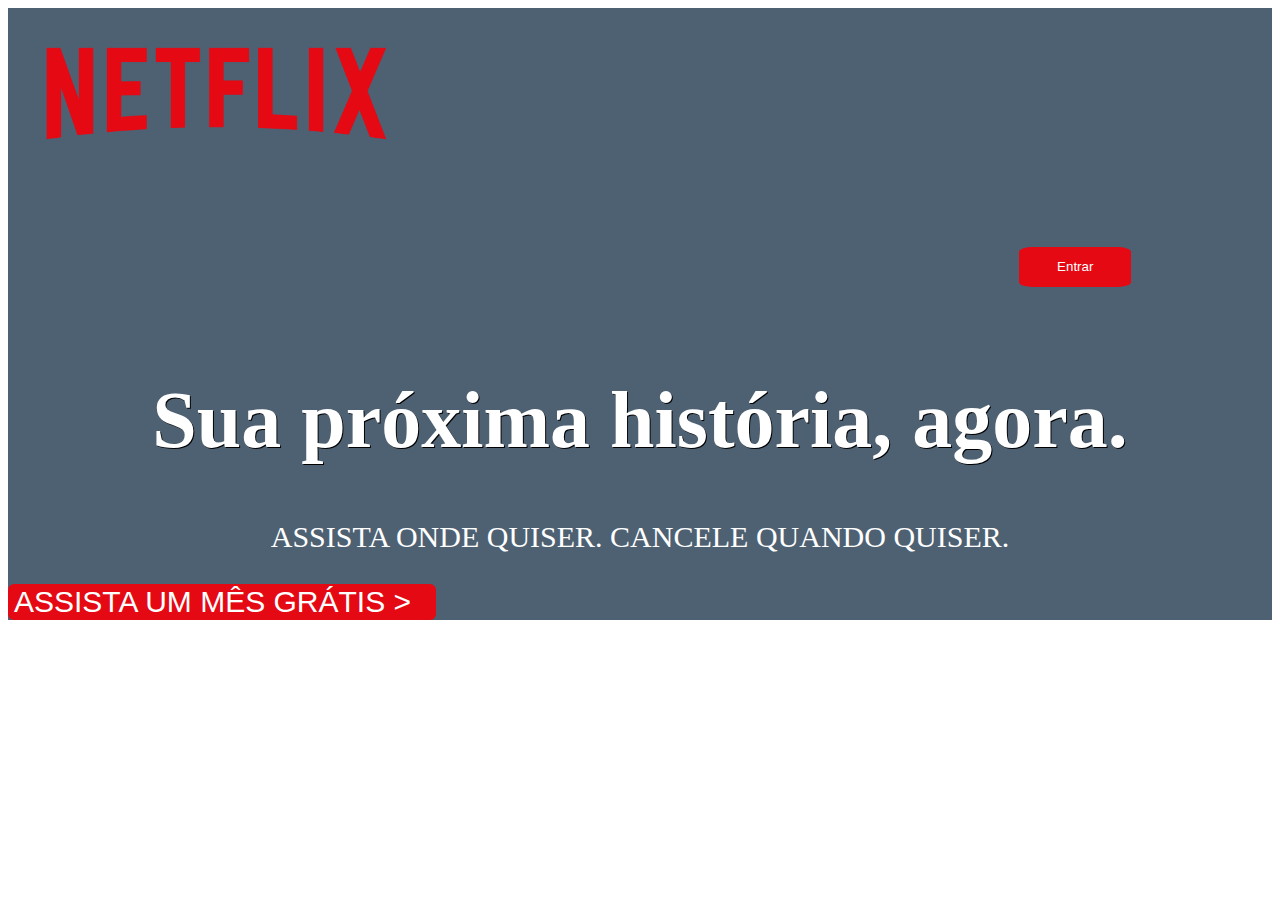
==== html/index.html @ e872615d "vcvc" ====
<!doctype html>
<html lang="en">
  <head>
    <!-- Required meta tags -->
    <meta charset="utf-8">
    <meta name="viewport" content="width=device-width, initial-scale=1, shrink-to-fit=no">

    <!-- Bootstrap CSS -->
    <link rel="stylesheet" href="https://stackpath.bootstrapcdn.com/bootstrap/4.1.3/css/bootstrap.min.css" integrity="sha384-MCw98/SFnGE8fJT3GXwEOngsV7Zt27NXFoaoApmYm81iuXoPkFOJwJ8ERdknLPMO" crossorigin="anonymous">
    <link rel="stylesheet" type="text/css" href="../css/css.css">

    <title> Netflix Brasil - assistir a séries online, assistir a filmes online</title>
    <link rel="icon" 
    type="image/png" 
    href="../img/netflix-logo.png">
  </head>

  <body>

    <div class="container-fluid fundoinicio ajustecor">
      
      <div class="container-fluid">
        <div class="row">
          <div class="col-4"></div>
          <div class="col-4">
            <img src="../img/netflix.png" class="logoinicio mx-auto d-block">
          </div>
          <div class="col-4">
            <button class="botaoentrar">Entrar</button>
          </div>
        </div>
      </div>

      <div class="container-fluid">
        <div class="row">
          <div class="col">
            <h1 class="texto1">Sua próxima história, agora.</h1>
          </div>
        </div>
        <div class="row">
          <div class="col">
            <p class="texto2">ASSISTA ONDE QUISER. CANCELE QUANDO QUISER.</p>
          </div>
        </div>
      </div>

      <div class="container-fluid">
        <div class="row">
          <button class="botaomesgratis">ASSISTA UM MÊS GRÁTIS ></button>
        </div>
      </div>
    </div>

    <!-- Optional JavaScript -->
    <!-- jQuery first, then Popper.js, then Bootstrap JS -->
    <script src="https://code.jquery.com/jquery-3.3.1.slim.min.js" integrity="sha384-q8i/X+965DzO0rT7abK41JStQIAqVgRVzpbzo5smXKp4YfRvH+8abtTE1Pi6jizo" crossorigin="anonymous"></script>
    <script src="https://cdnjs.cloudflare.com/ajax/libs/popper.js/1.14.3/umd/popper.min.js" integrity="sha384-ZMP7rVo3mIykV+2+9J3UJ46jBk0WLaUAdn689aCwoqbBJiSnjAK/l8WvCWPIPm49" crossorigin="anonymous"></script>
    <script src="https://stackpath.bootstrapcdn.com/bootstrap/4.1.3/js/bootstrap.min.js" integrity="sha384-ChfqqxuZUCnJSK3+MXmPNIyE6ZbWh2IMqE241rYiqJxyMiZ6OW/JmZQ5stwEULTy" crossorigin="anonymous"></script>
  </body>
</html>
---- css/css.css ----
.fundoinicio {
	background-image: url(../img/fundonetflix.jpg) 0 0 no-repeat fixed;
    height: 100%;
    overflow: hidden;
    color: #000000
}

.ajustecor{
	background: rgba(39,62,84,0.82);
    overflow: hidden;
    height: 100%;
    z-index: 2;
}

.logoinicio{
	width: 33%;
	margin-top: -3%
}

.botaoentrar{
	border-radius: 12%;
	padding: 1%;
	padding-left: 3%;
	padding-right: 3%;
	background-color: #E50914;
	color: white;
	border:none;
	margin-left: 80%;
	margin-top: 3%;
}

.texto1{
	font-weight: 700;
    font-size: 80px;
    color: white;
    text-shadow: 1px 1px #000000;
    text-align: center;
    margin-top: 7%;
}

.texto2{
	font-weight: 400;
    font-size: 30px;
    color: white;
    text-align: center;	
    margin-top: 1%
}

.botaomesgratis{
	border-radius: 6px;	
	background-color: #E50914;
	color: white;
	border:none;
	font-size: 30px;
	padding-right: 2%;
}
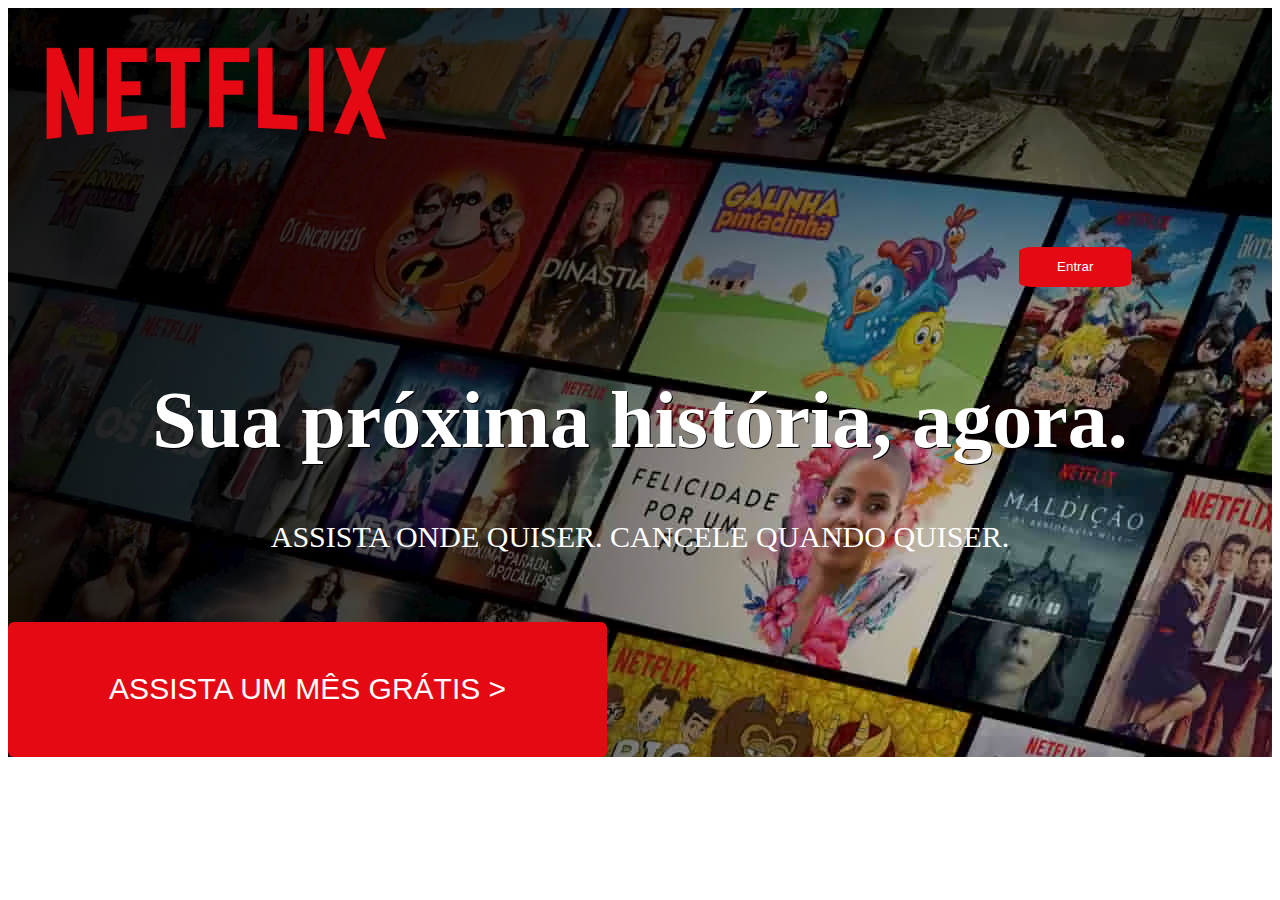
==== commit 933dd957: "cas" ====
--- a/html/index.html
+++ b/html/index.html
@@ -17,7 +17,7 @@
 
   <body>
 
-    <div class="container-fluid fundoinicio ajustecor">
+    <div class="container-fluid fundoinicio">
       
       <div class="container-fluid">
         <div class="row">
@@ -46,7 +46,12 @@
 
       <div class="container-fluid">
         <div class="row">
-          <button class="botaomesgratis">ASSISTA UM MÊS GRÁTIS ></button>
+          <div class="col-4"></div>
+          <div class="col-5">
+            <button class="botaomesgratis">ASSISTA UM MÊS GRÁTIS ></button>
+          </div>
+          <div class="col-3"></div>
+          
         </div>
       </div>
     </div>
--- a/css/css.css
+++ b/css/css.css
@@ -1,16 +1,10 @@
 .fundoinicio {
-	background-image: url(../img/fundonetflix.jpg) 0 0 no-repeat fixed;
-    height: 100%;
-    overflow: hidden;
-    color: #000000
+	background: rgba(0,0,0,0.8);
+	background-image: url(../img/fundonetflix.jpg);
+	width: 100%;
+
 }
 
-.ajustecor{
-	background: rgba(39,62,84,0.82);
-    overflow: hidden;
-    height: 100%;
-    z-index: 2;
-}
 
 .logoinicio{
 	width: 33%;
@@ -52,5 +46,8 @@
 	color: white;
 	border:none;
 	font-size: 30px;
-	padding-right: 2%;
+	padding: 4%;
+	padding-left: 8%;
+	padding-right: 8%;
+	margin-top: 3%;
 }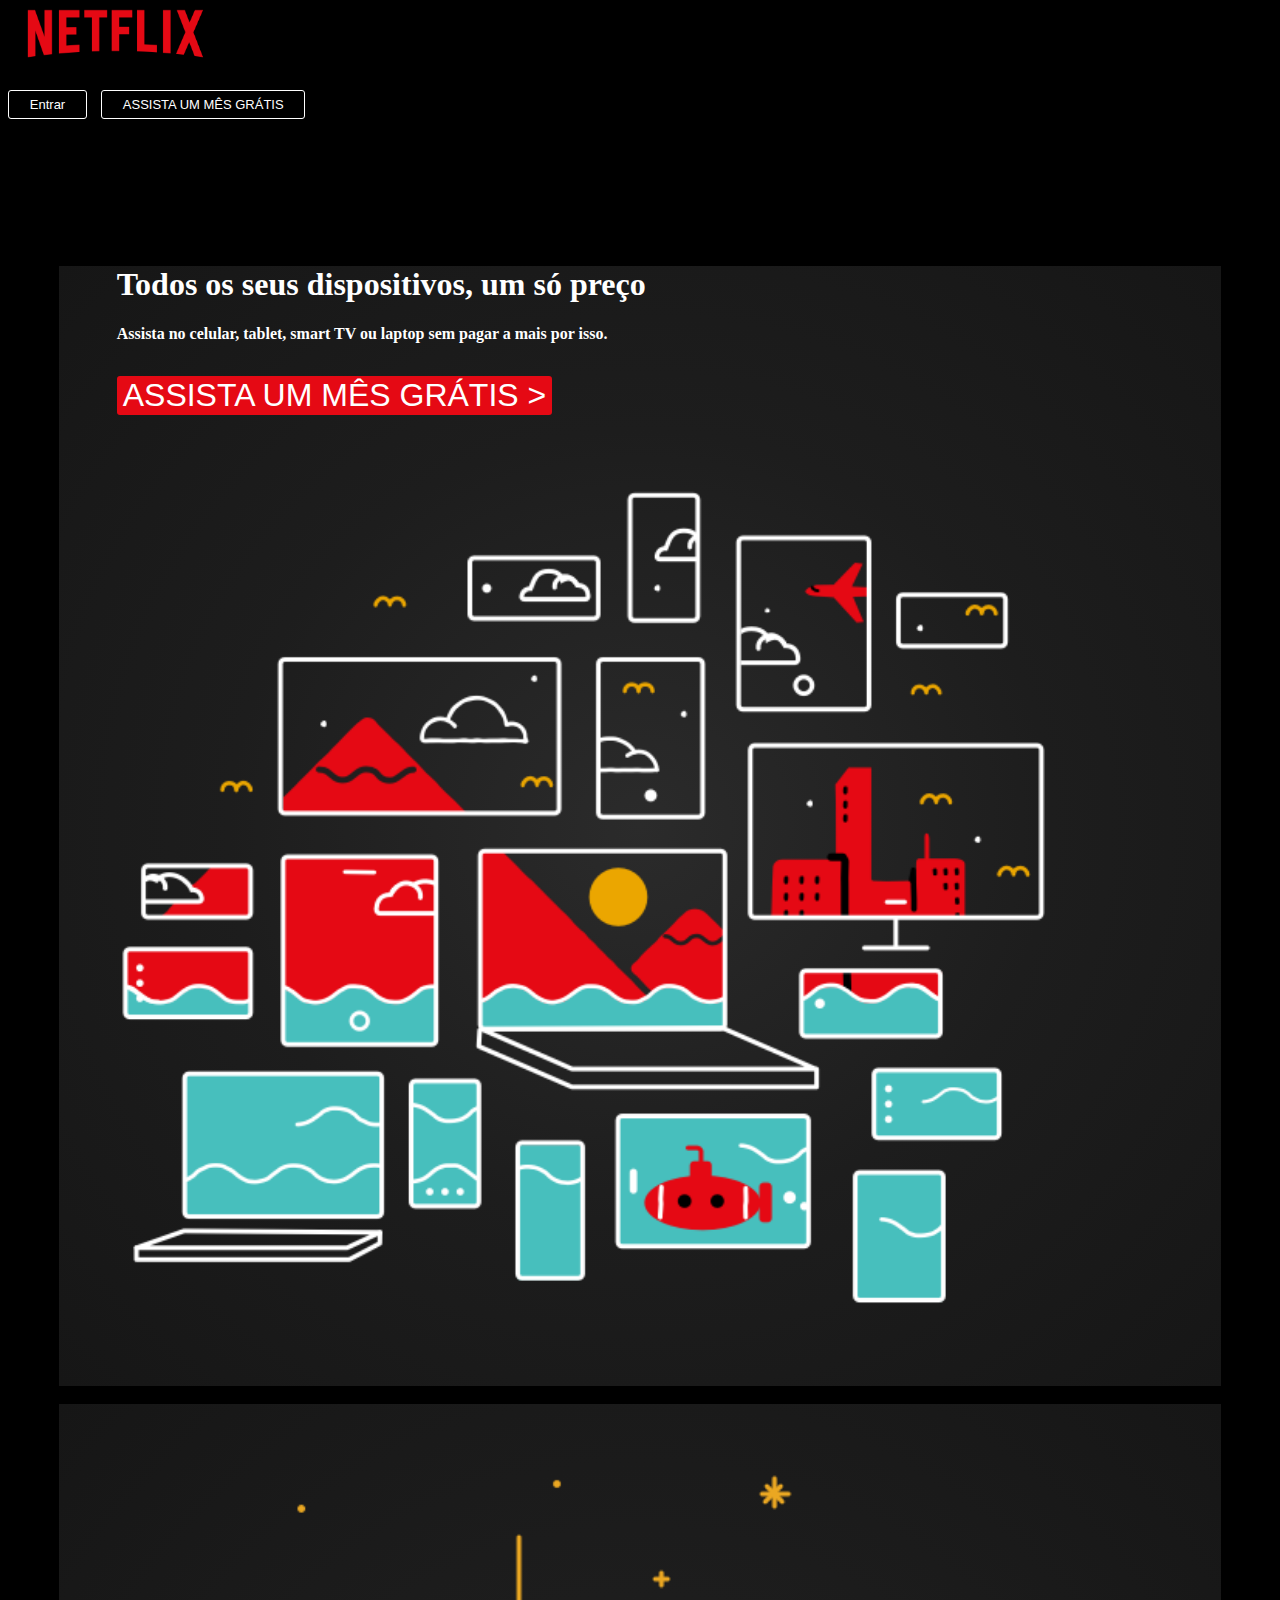
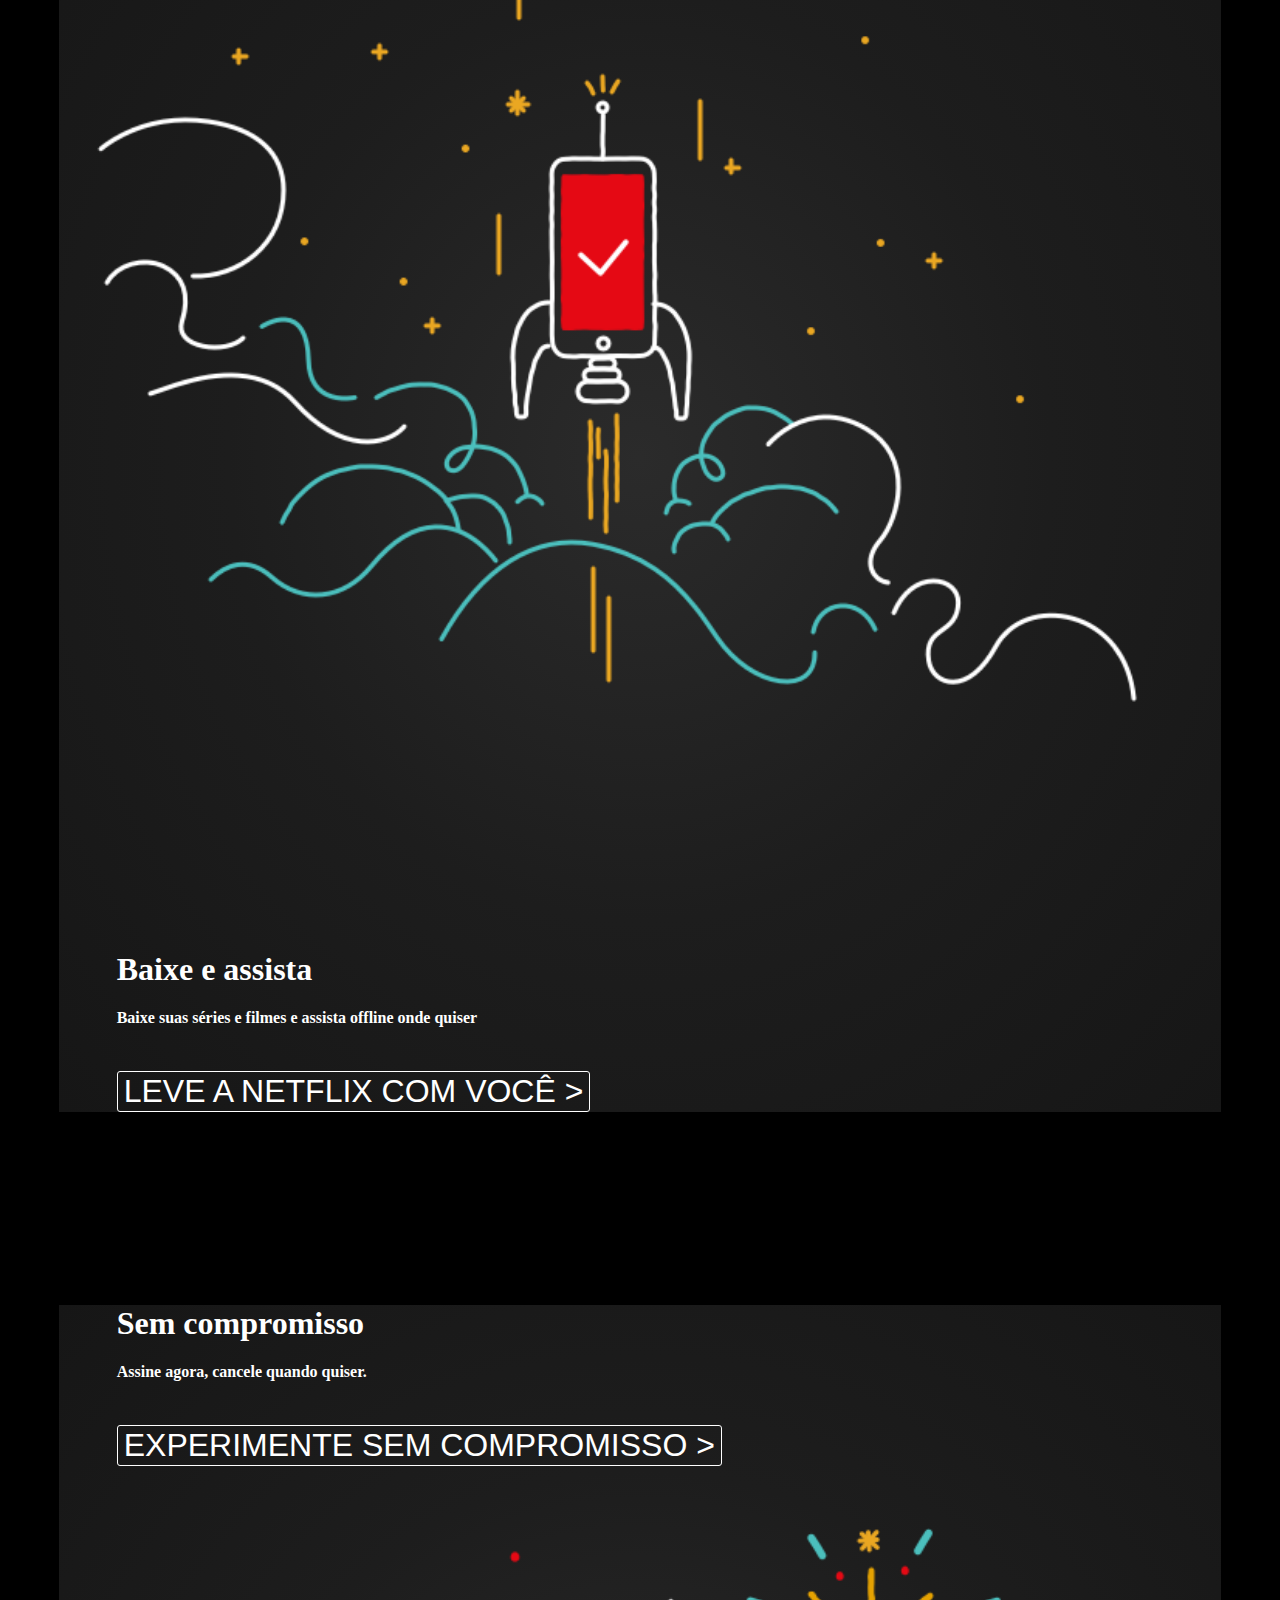
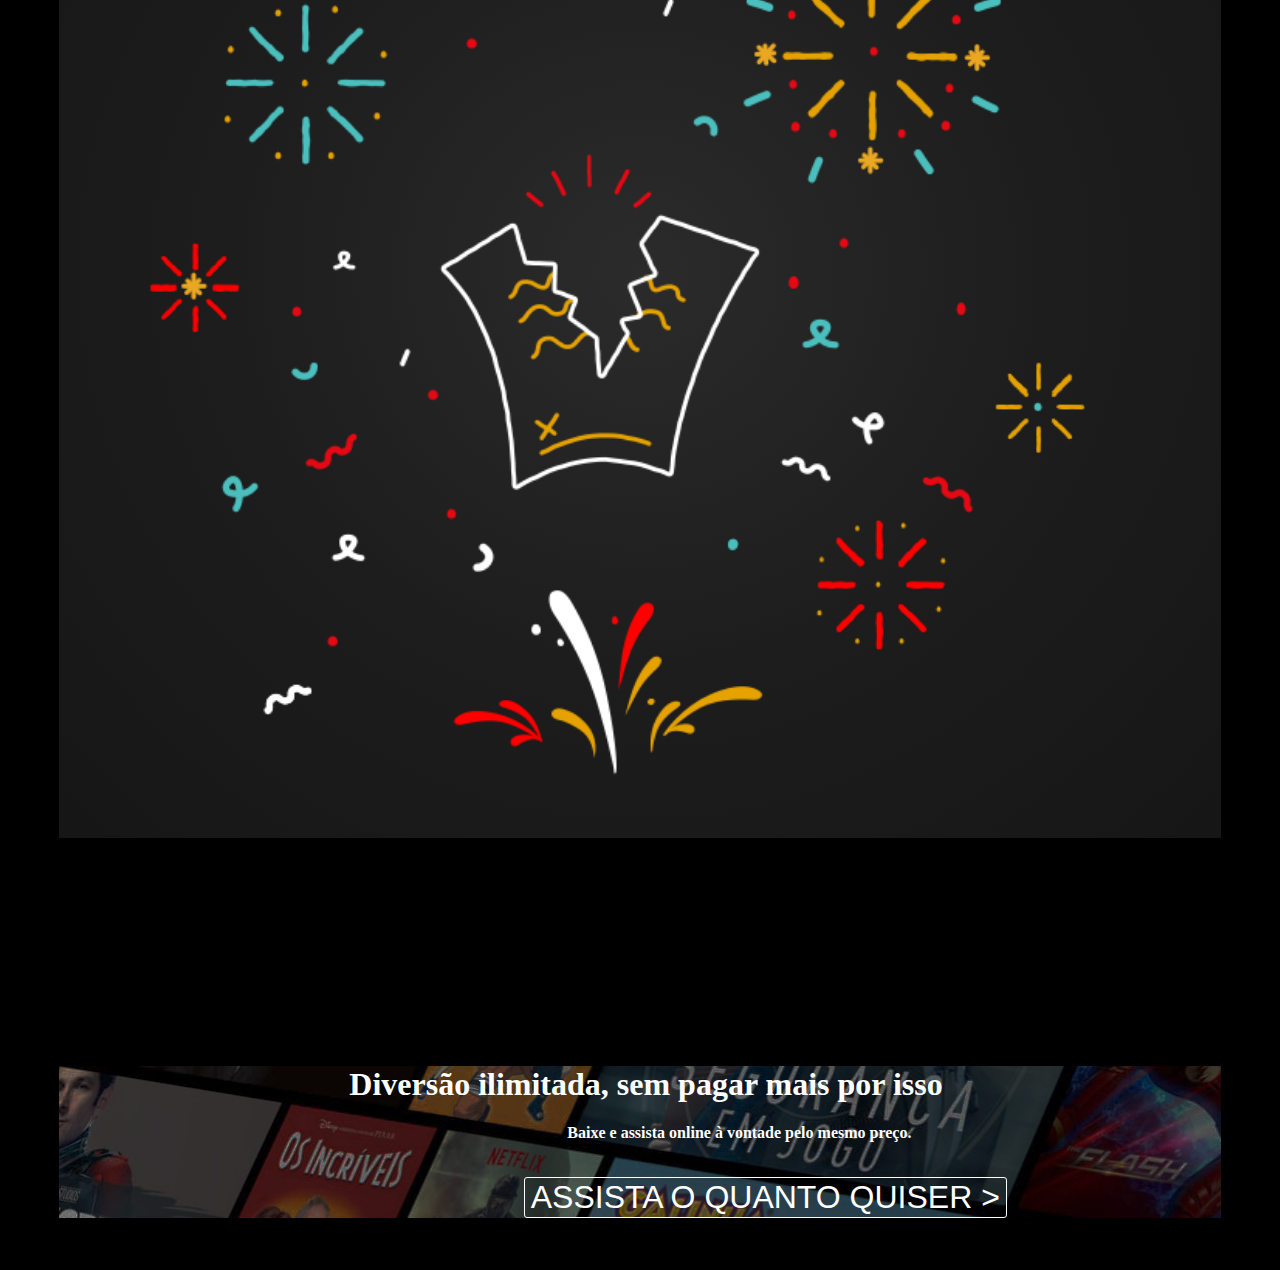
==== commit 68c2f169: "fiz alguma coisa ai" ====
--- a/html/index.html
+++ b/html/index.html
@@ -1,65 +1,88 @@
 <!doctype html>
 <html lang="en">
-  <head>
-    <!-- Required meta tags -->
-    <meta charset="utf-8">
-    <meta name="viewport" content="width=device-width, initial-scale=1, shrink-to-fit=no">
+<head>
+  <!-- Required meta tags -->
+  <meta charset="utf-8">
+  <meta name="viewport" content="width=device-width, initial-scale=1, shrink-to-fit=no">
 
-    <!-- Bootstrap CSS -->
-    <link rel="stylesheet" href="https://stackpath.bootstrapcdn.com/bootstrap/4.1.3/css/bootstrap.min.css" integrity="sha384-MCw98/SFnGE8fJT3GXwEOngsV7Zt27NXFoaoApmYm81iuXoPkFOJwJ8ERdknLPMO" crossorigin="anonymous">
-    <link rel="stylesheet" type="text/css" href="../css/css.css">
+  <!-- Bootstrap CSS -->
+  <link rel="stylesheet" href="https://stackpath.bootstrapcdn.com/bootstrap/4.1.3/css/bootstrap.min.css" integrity="sha384-MCw98/SFnGE8fJT3GXwEOngsV7Zt27NXFoaoApmYm81iuXoPkFOJwJ8ERdknLPMO" crossorigin="anonymous">
+  <link rel="stylesheet" type="text/css" href="../css/css.css">
+  <link rel="icon" 
+  type="image/png" 
+  href="../img/netflix-logo.png">
+  <title>Netflix Brasil - assistir a séries online, assistir a filmes online</title>
+</head>
 
-    <title> Netflix Brasil - assistir a séries online, assistir a filmes online</title>
-    <link rel="icon" 
-    type="image/png" 
-    href="../img/netflix-logo.png">
-  </head>
+<body>
+  <nav class="navbar navbar-expand-lg navbar-light">
+    <div class="col-9">
+      <img class="netflixinicio" src="../img/netflix.png">
+    </div>
+    <div class="col-3">
+      <button class="botaoinicio">Entrar</button>
+      <button class="botaoinicio">ASSISTA UM MÊS GRÁTIS</button>
+    </div>
+  </nav>
 
-  <body>
+  <div class="ajuste">
 
-    <div class="container-fluid fundoinicio">
-      
-      <div class="container-fluid">
-        <div class="row">
-          <div class="col-4"></div>
-          <div class="col-4">
-            <img src="../img/netflix.png" class="logoinicio mx-auto d-block">
-          </div>
-          <div class="col-4">
-            <button class="botaoentrar">Entrar</button>
-          </div>
-        </div>
+    <div class="row backgroud1">
+      <div class="col-6 texto1" >
+        <h1 id="branco">Todos os seus dispositivos, um só preço</h1>
+        <h2 id="branco">Assista no celular, tablet, smart TV ou laptop sem pagar a mais por isso.</h2>
+        <button class="botaocard1">ASSISTA UM MÊS GRÁTIS ></button>
       </div>
-
-      <div class="container-fluid">
-        <div class="row">
-          <div class="col">
-            <h1 class="texto1">Sua próxima história, agora.</h1>
-          </div>
-        </div>
-        <div class="row">
-          <div class="col">
-            <p class="texto2">ASSISTA ONDE QUISER. CANCELE QUANDO QUISER.</p>
-          </div>
-        </div>
-      </div>
-
-      <div class="container-fluid">
-        <div class="row">
-          <div class="col-4"></div>
-          <div class="col-5">
-            <button class="botaomesgratis">ASSISTA UM MÊS GRÁTIS ></button>
-          </div>
-          <div class="col-3"></div>
-          
-        </div>
+      <div class="col-6">
+        <img  class="devices" src="../img/devices.png">
       </div>
     </div>
 
-    <!-- Optional JavaScript -->
-    <!-- jQuery first, then Popper.js, then Bootstrap JS -->
-    <script src="https://code.jquery.com/jquery-3.3.1.slim.min.js" integrity="sha384-q8i/X+965DzO0rT7abK41JStQIAqVgRVzpbzo5smXKp4YfRvH+8abtTE1Pi6jizo" crossorigin="anonymous"></script>
-    <script src="https://cdnjs.cloudflare.com/ajax/libs/popper.js/1.14.3/umd/popper.min.js" integrity="sha384-ZMP7rVo3mIykV+2+9J3UJ46jBk0WLaUAdn689aCwoqbBJiSnjAK/l8WvCWPIPm49" crossorigin="anonymous"></script>
-    <script src="https://stackpath.bootstrapcdn.com/bootstrap/4.1.3/js/bootstrap.min.js" integrity="sha384-ChfqqxuZUCnJSK3+MXmPNIyE6ZbWh2IMqE241rYiqJxyMiZ6OW/JmZQ5stwEULTy" crossorigin="anonymous"></script>
-  </body>
+    <br>
+
+    <div class="row backgroud1">
+      <div class="col-6">
+        <img  class="download" src="../img/download.png">
+      </div>
+      <div class="col-6 texto2" >
+        <h1 id="branco">Baixe e assista</h1>
+        <h2 id="branco">Baixe suas séries e filmes e assista offline onde quiser</h2>
+        <button class="botaocard2">LEVE A NETFLIX COM VOCÊ ></button>
+      </div>      
+    </div>
+
+    <br>
+
+    <div class="row backgroud1">
+      <div class="col-6 texto2" >
+        <h1 id="branco">Sem compromisso</h1>
+        <h2 id="branco">Assine agora, cancele quando quiser.</h2>
+        <button class="botaocard2">EXPERIMENTE SEM COMPROMISSO ></button>
+      </div>
+      <div class="col-6">
+        <img  class="download" src="../img/commercials.png">
+      </div>      
+    </div>
+
+    <br>
+
+    <div class="row backgroud2">
+      <div class="alinhamento3">
+        <h1 id="branco" class="h11">Diversão ilimitada, sem pagar mais por isso</h1>
+        <h2 id="branco" style="padding-left: 25%">Baixe e assista online à vontade pelo mesmo preço.</h2>
+        <button class="botaocard2" style="margin-left: 20%">ASSISTA O QUANTO QUISER ></button>
+      </div>
+      
+  </div>
+
+
+
+
+
+<!-- Optional JavaScript -->
+<!-- jQuery first, then Popper.js, then Bootstrap JS -->
+<script src="https://code.jquery.com/jquery-3.3.1.slim.min.js" integrity="sha384-q8i/X+965DzO0rT7abK41JStQIAqVgRVzpbzo5smXKp4YfRvH+8abtTE1Pi6jizo" crossorigin="anonymous"></script>
+<script src="https://cdnjs.cloudflare.com/ajax/libs/popper.js/1.14.3/umd/popper.min.js" integrity="sha384-ZMP7rVo3mIykV+2+9J3UJ46jBk0WLaUAdn689aCwoqbBJiSnjAK/l8WvCWPIPm49" crossorigin="anonymous"></script>
+<script src="https://stackpath.bootstrapcdn.com/bootstrap/4.1.3/js/bootstrap.min.js" integrity="sha384-ChfqqxuZUCnJSK3+MXmPNIyE6ZbWh2IMqE241rYiqJxyMiZ6OW/JmZQ5stwEULTy" crossorigin="anonymous"></script>
+</body>
 </html>--- a/css/css.css
+++ b/css/css.css
@@ -1,53 +1,103 @@
-.fundoinicio {
-	background: rgba(0,0,0,0.8);
-	background-image: url(../img/fundonetflix.jpg);
-	width: 100%;
+body {
+	background-color: black;
+}
+nav {
+	background-color: black;
+}
 
+.netflixinicio {
+	width: 17%;
+	margin-top: -3%;
 }
 
 
-.logoinicio{
-	width: 33%;
-	margin-top: -3%
+.botaoinicio{
+	background-color: Transparent;
+	color: white;
+	border: 1px solid white;
+	border-radius: 3px;
+	font-size: .8125rem;
+    width: auto;
+    line-height: initial;
+    padding-top: 0.35rem;
+    padding-right: 1.3rem;
+    padding-bottom: 0.35rem;
+    padding-left: 1.3rem;
+    margin-top: -1.0rem;
+    margin-right: 0.625rem;
+    margin-bottom: 0.5rem;
+    margin-left: 0px;
+    min-height: 28px;
 }
 
-.botaoentrar{
-	border-radius: 12%;
-	padding: 1%;
-	padding-left: 3%;
-	padding-right: 3%;
+.backgroud1{
+	background-image: radial-gradient(#2B2B2B, #1D1D1D, #161616);
+}
+
+.ajuste{
+	margin-left: 4%;
+	margin-right: 4%;
+	border-radius: 3px;
+}
+
+#branco{
+	color: white;
+}
+
+.texto1{
+	margin-top: 12%;
+	padding-left: 5%;
+}
+
+h2 {
+	font-size: 1rem;
+    margin: 0;
+}
+
+.devices {
+	width: 90%;
+	margin-left:0%;
+	margin-top: 5%;
+	margin-bottom: 5%;
+}
+
+.botaocard1{
 	background-color: #E50914;
 	color: white;
 	border:none;
-	margin-left: 80%;
-	margin-top: 3%;
+	font-size: 200%;
+	border-radius: 3px;
+	margin-top: 3%
 }
 
-.texto1{
-	font-weight: 700;
-    font-size: 80px;
-    color: white;
-    text-shadow: 1px 1px #000000;
-    text-align: center;
-    margin-top: 7%;
+.download{
+	width: 90%;
+	margin-left:3%;
+	margin-top: 5%;
+	margin-bottom: 5%;
+}
+
+.botaocard2{
+	background-color: Transparent;
+	color: white;
+	border: 1px solid white;
+	border-radius: 3px;
+	font-size: 200%;
+	margin-top: 4%;
 }
 
 .texto2{
-	font-weight: 400;
-    font-size: 30px;
-    color: white;
-    text-align: center;	
-    margin-top: 1%
+	margin-top: 15%;
+	padding-left: 5%;
 }
 
-.botaomesgratis{
-	border-radius: 6px;	
-	background-color: #E50914;
-	color: white;
-	border:none;
-	font-size: 30px;
-	padding: 4%;
-	padding-left: 8%;
-	padding-right: 8%;
-	margin-top: 3%;
-}+.backgroud2{
+	background: rgba(0,0,0,0.8);
+	background-image: url(../img/fundonetflix.jpg);
+	padding-left: 25%;
+}
+
+.alinhamento3{
+	margin-top: 24%;
+	margin-bottom: 6%;
+}
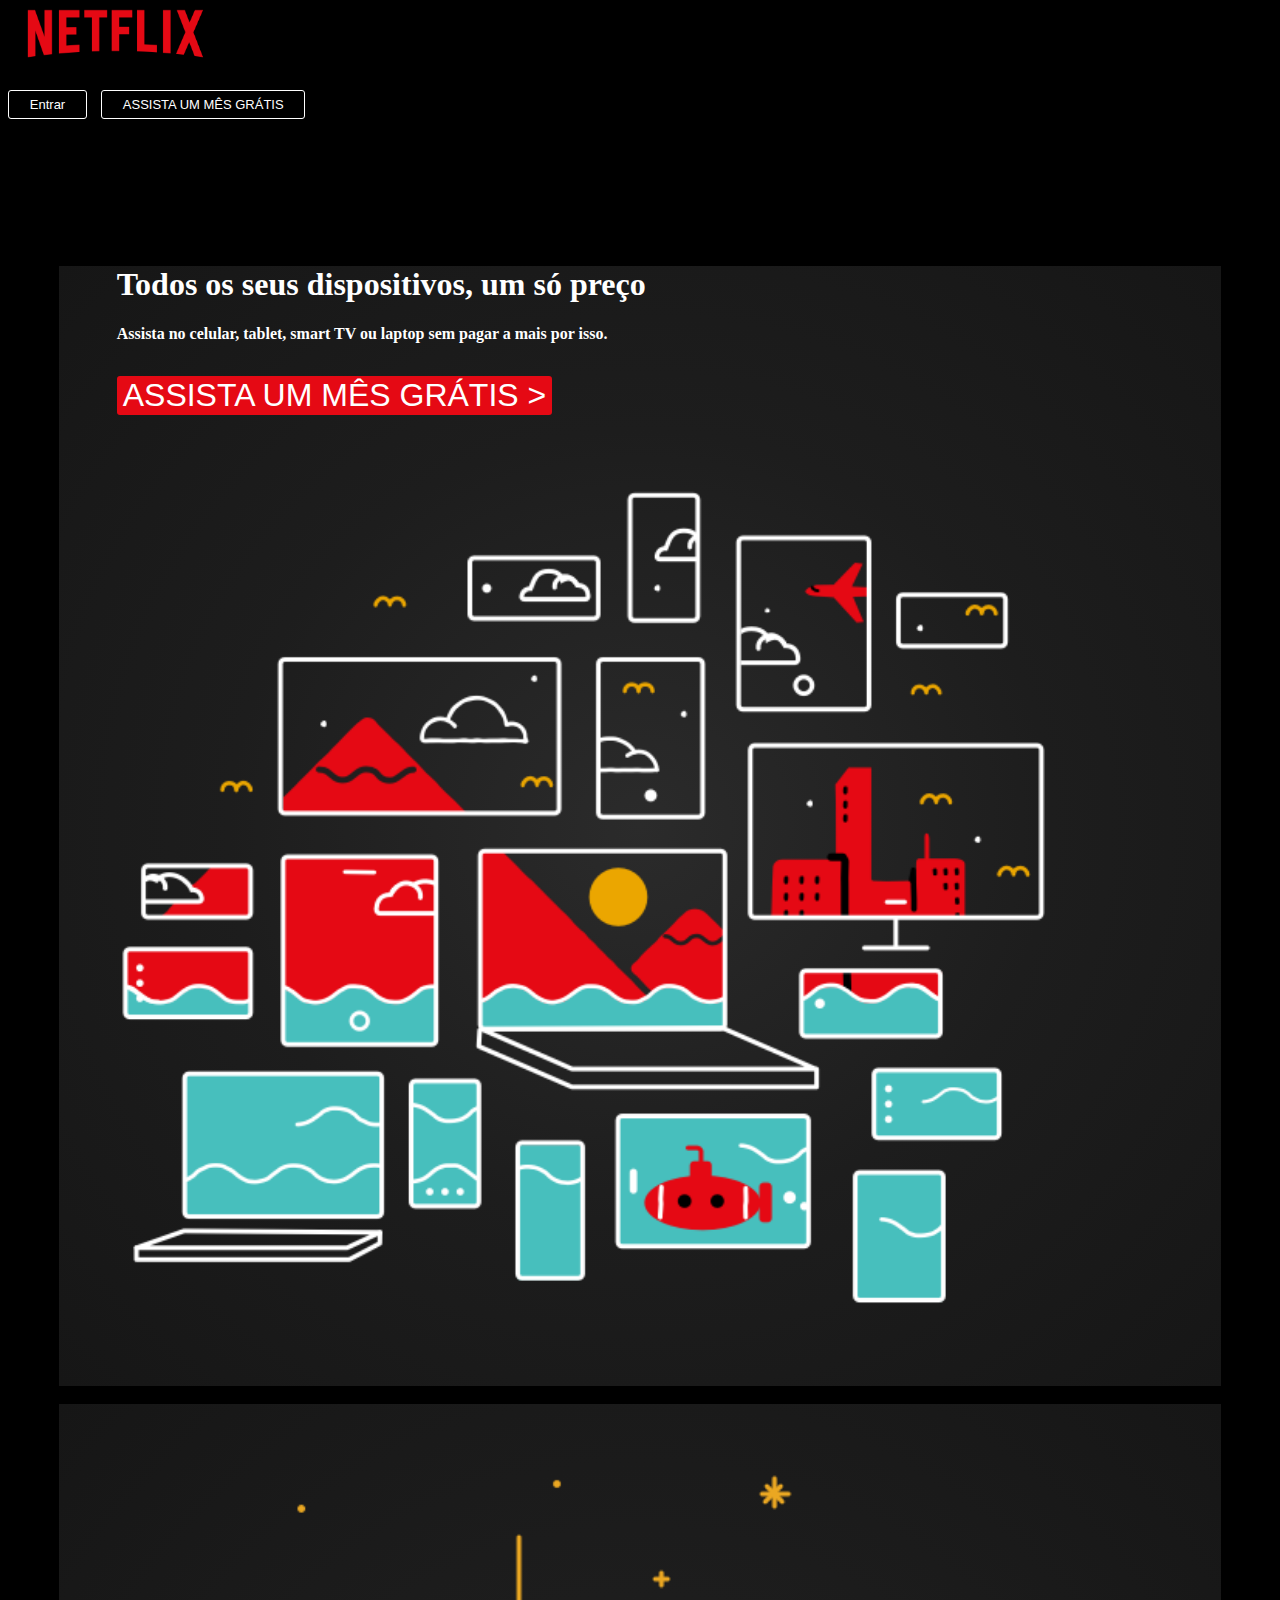
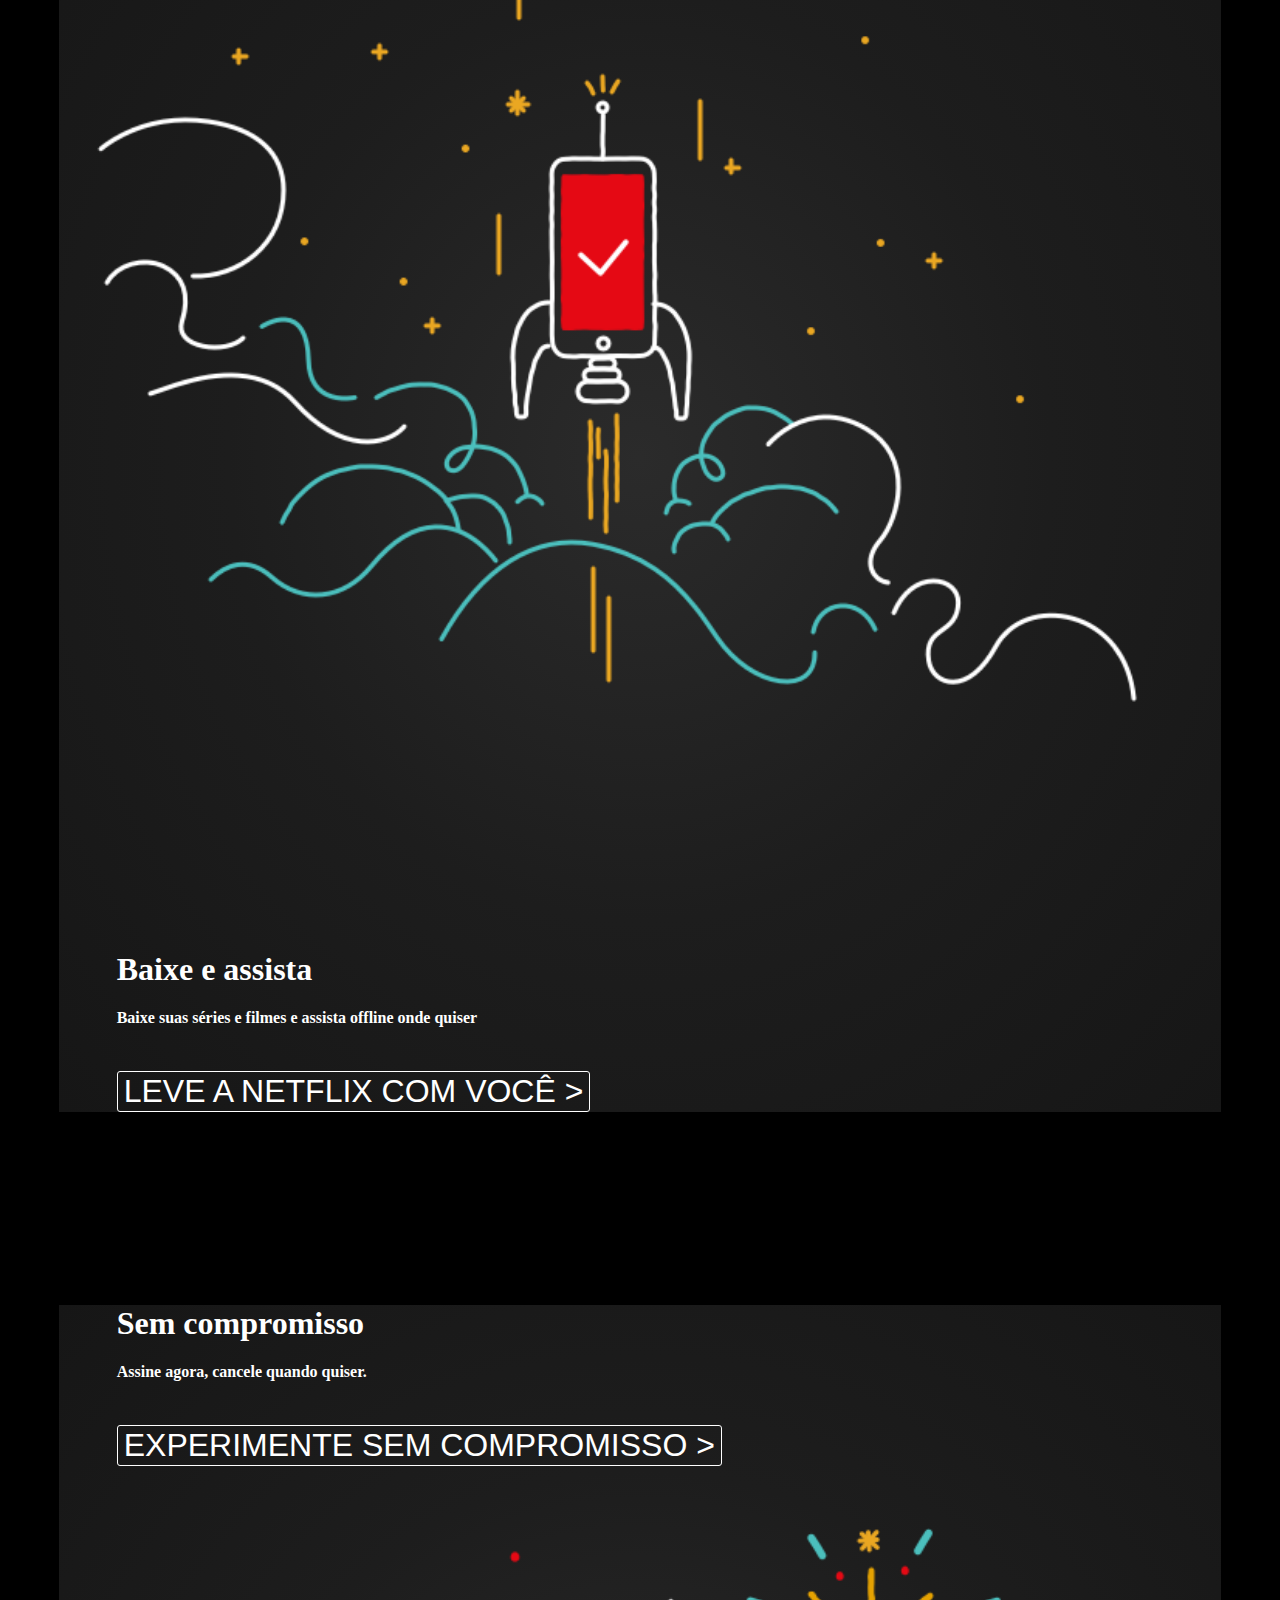
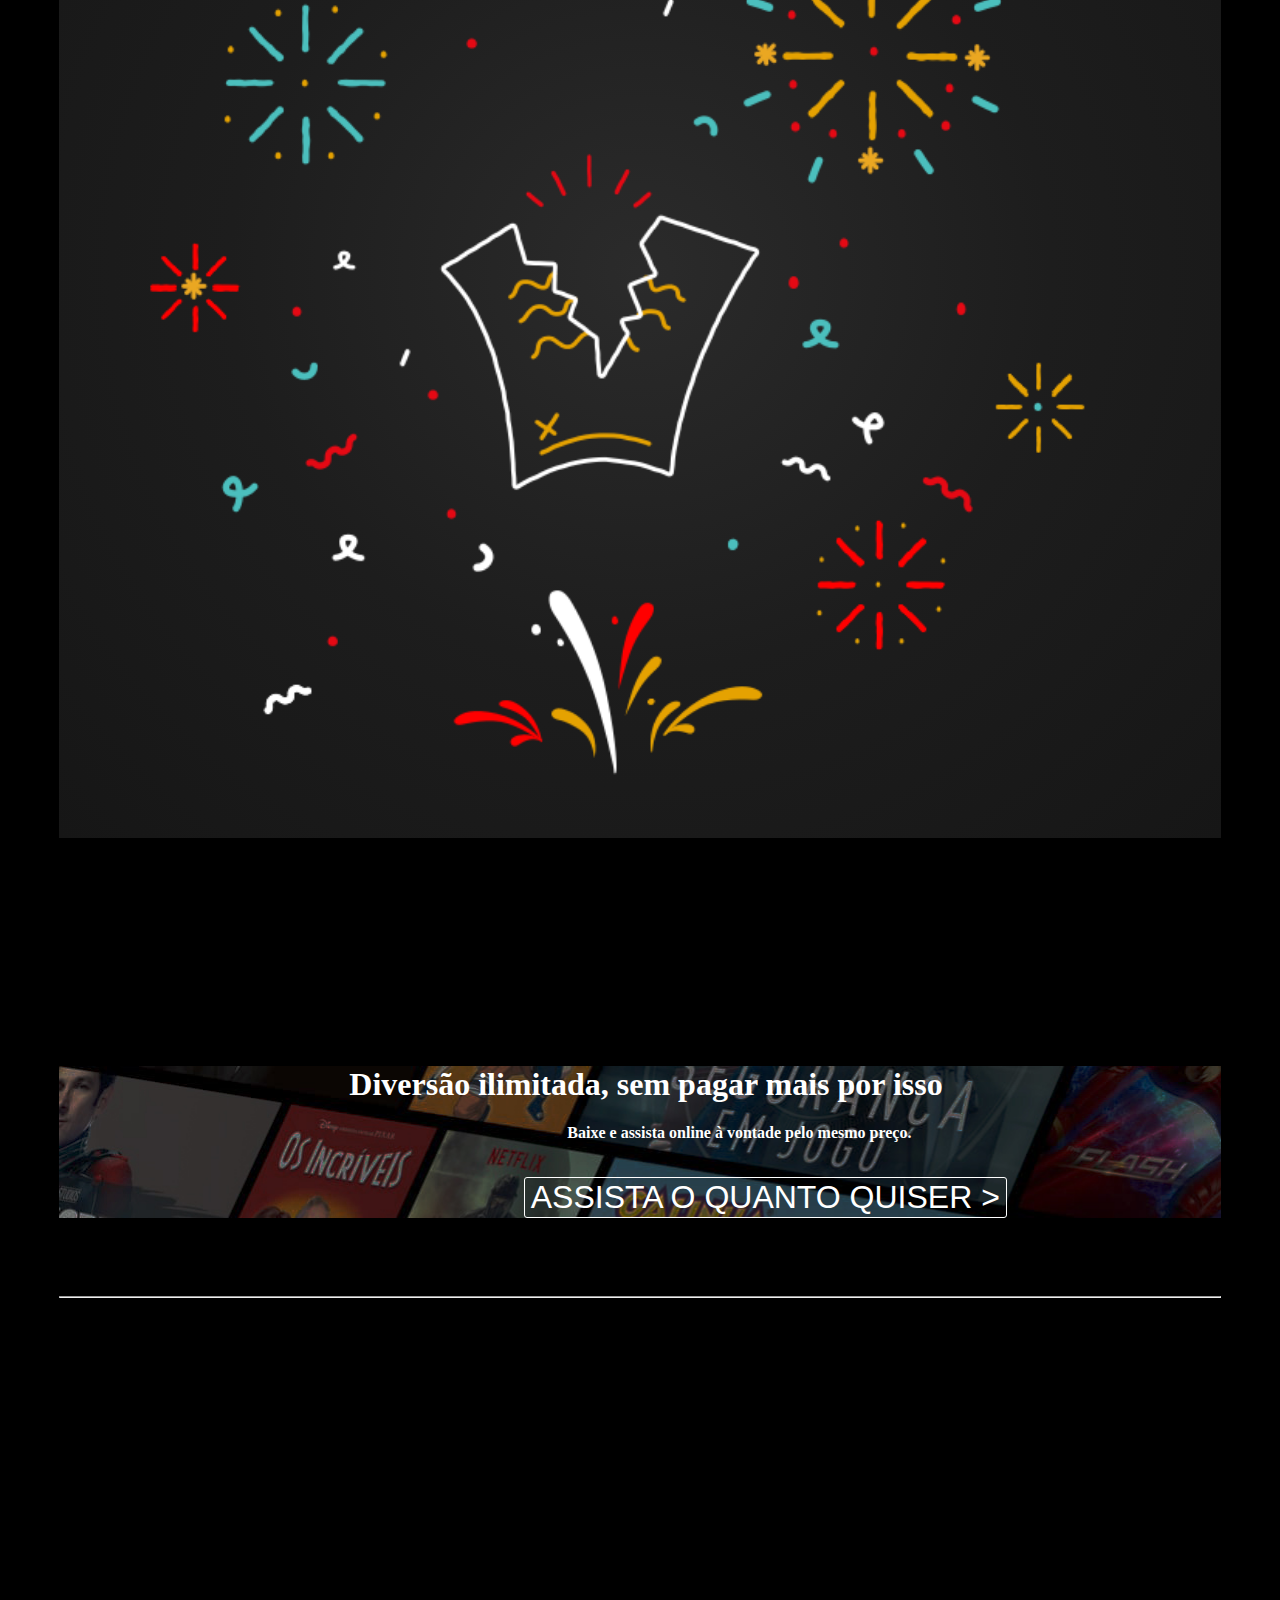
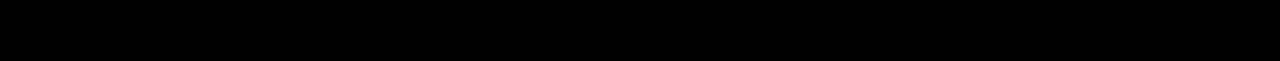
==== commit bed84a86: "fiz mais alguma coisa ai, LANG ME DA NOTA" ====
--- a/html/index.html
+++ b/html/index.html
@@ -72,17 +72,88 @@
         <h2 id="branco" style="padding-left: 25%">Baixe e assista online à vontade pelo mesmo preço.</h2>
         <button class="botaocard2" style="margin-left: 20%">ASSISTA O QUANTO QUISER ></button>
       </div>
-      
+    </div>
+
+    <br>
+    <hr style="background-color: white">
+    <br>
+    <span>Dúvidas? Ligue 0800-887-0201</span>
+    <div class="row" style="margin-top: 2%; margin-left: 1%">
+      <div class="col">
+        <div class="row">
+          Perguntas frequentes
+        </div>
+         <div class="row">
+          Relações com investidores
+        </div>
+         <div class="row">
+          Termos de uso
+        </div>
+         <div class="row">
+          Entre em contato
+        </div>
+      </div>
+
+      <div class="col">
+        <div class="row">
+          Centro de ajuda
+        </div>
+         <div class="row">
+          Carreiras
+        </div>
+         <div class="row">
+          Privacidade
+        </div>
+         <div class="row">
+          Teste de velocidade
+        </div>
+      </div>
+
+      <div class="col">
+        <div class="row">
+          Conta
+        </div>
+         <div class="row">
+          Cartão pré-pago
+        </div>
+         <div class="row">
+          Referências de cookies
+        </div>
+         <div class="row">
+          Avisos legais
+        </div>
+      </div>
+
+      <div class="col">
+        <div class="row">
+          Imprensa
+        </div>
+         <div class="row">
+          Formas de assistir
+        </div>
+         <div class="row">
+          Informações corporativas
+        </div>
+         <div class="row">
+          Originais netflix
+        </div>
+      </div>
+
+      <div class="col"></div>
+
+    </div>
+
+    
   </div>
 
 
 
 
 
-<!-- Optional JavaScript -->
-<!-- jQuery first, then Popper.js, then Bootstrap JS -->
-<script src="https://code.jquery.com/jquery-3.3.1.slim.min.js" integrity="sha384-q8i/X+965DzO0rT7abK41JStQIAqVgRVzpbzo5smXKp4YfRvH+8abtTE1Pi6jizo" crossorigin="anonymous"></script>
-<script src="https://cdnjs.cloudflare.com/ajax/libs/popper.js/1.14.3/umd/popper.min.js" integrity="sha384-ZMP7rVo3mIykV+2+9J3UJ46jBk0WLaUAdn689aCwoqbBJiSnjAK/l8WvCWPIPm49" crossorigin="anonymous"></script>
-<script src="https://stackpath.bootstrapcdn.com/bootstrap/4.1.3/js/bootstrap.min.js" integrity="sha384-ChfqqxuZUCnJSK3+MXmPNIyE6ZbWh2IMqE241rYiqJxyMiZ6OW/JmZQ5stwEULTy" crossorigin="anonymous"></script>
-</body>
-</html>+    <!-- Optional JavaScript -->
+    <!-- jQuery first, then Popper.js, then Bootstrap JS -->
+    <script src="https://code.jquery.com/jquery-3.3.1.slim.min.js" integrity="sha384-q8i/X+965DzO0rT7abK41JStQIAqVgRVzpbzo5smXKp4YfRvH+8abtTE1Pi6jizo" crossorigin="anonymous"></script>
+    <script src="https://cdnjs.cloudflare.com/ajax/libs/popper.js/1.14.3/umd/popper.min.js" integrity="sha384-ZMP7rVo3mIykV+2+9J3UJ46jBk0WLaUAdn689aCwoqbBJiSnjAK/l8WvCWPIPm49" crossorigin="anonymous"></script>
+    <script src="https://stackpath.bootstrapcdn.com/bootstrap/4.1.3/js/bootstrap.min.js" integrity="sha384-ChfqqxuZUCnJSK3+MXmPNIyE6ZbWh2IMqE241rYiqJxyMiZ6OW/JmZQ5stwEULTy" crossorigin="anonymous"></script>
+  </body>
+  </html>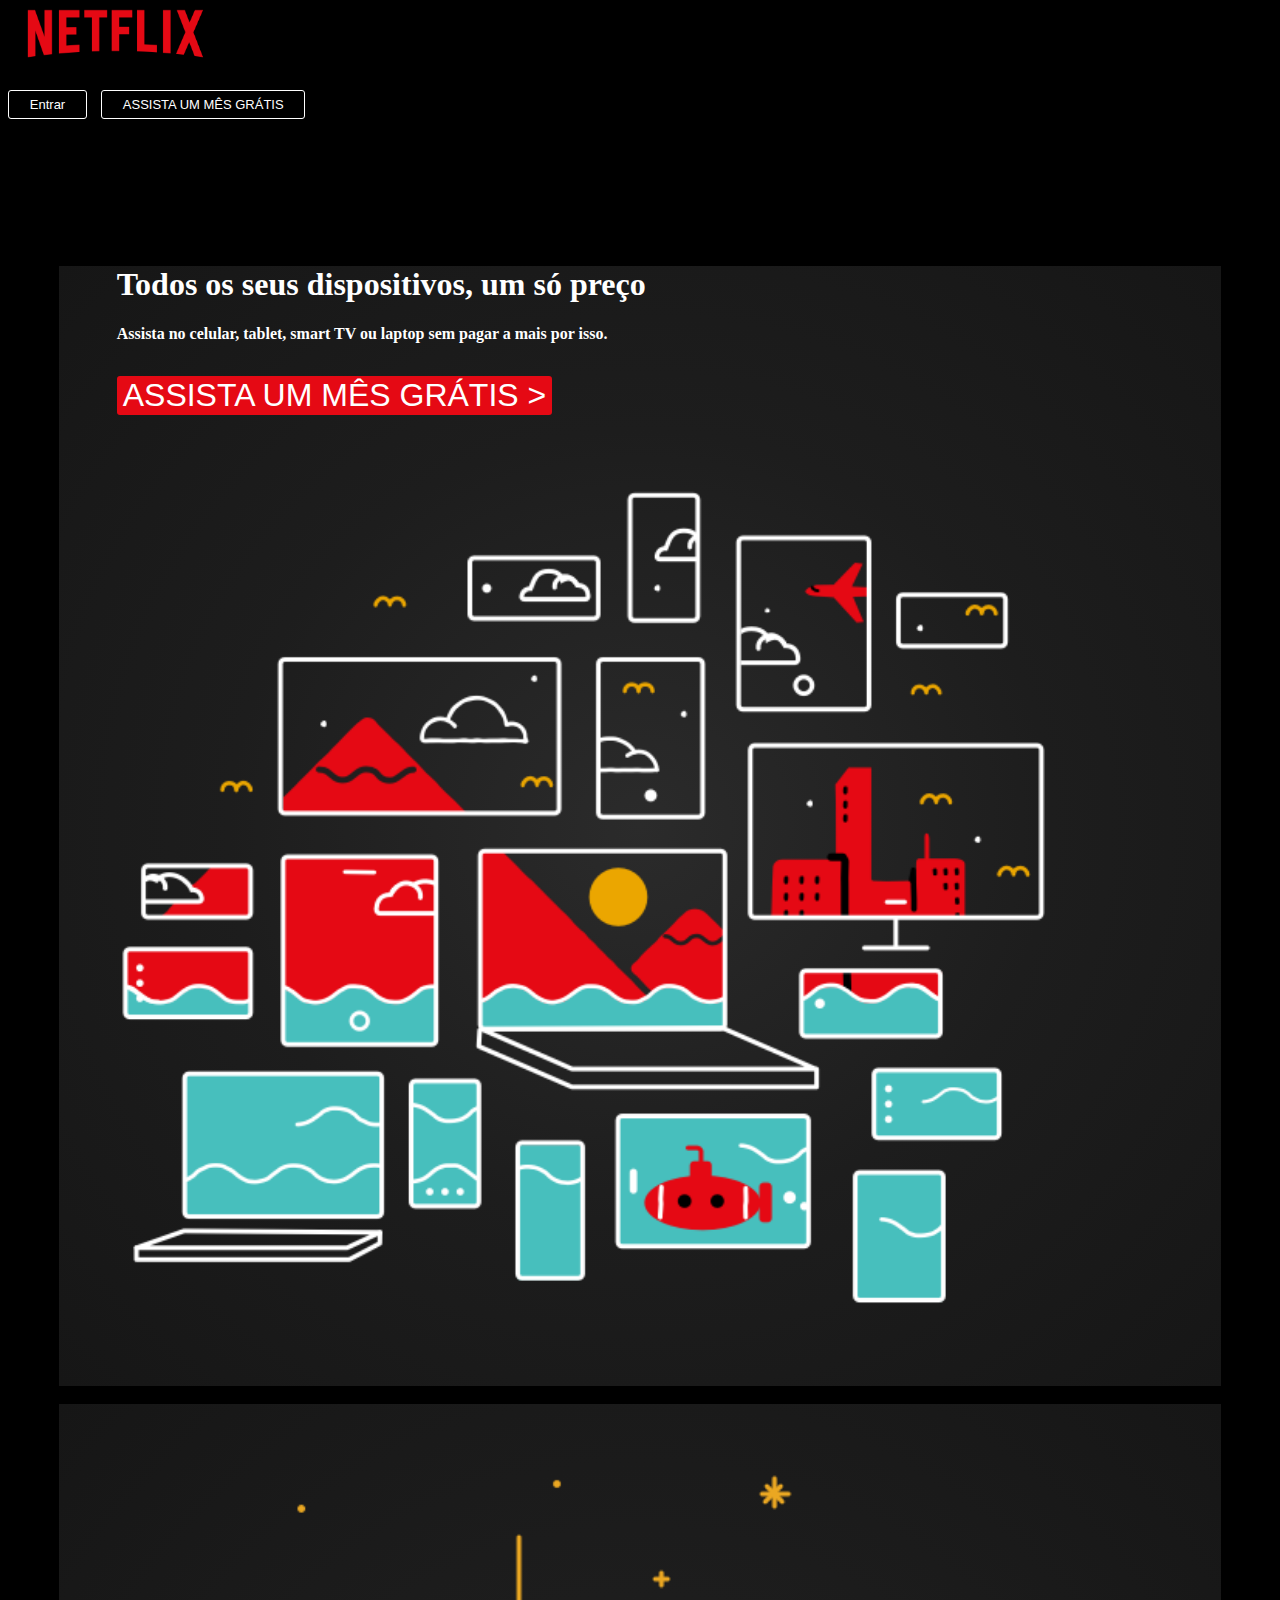
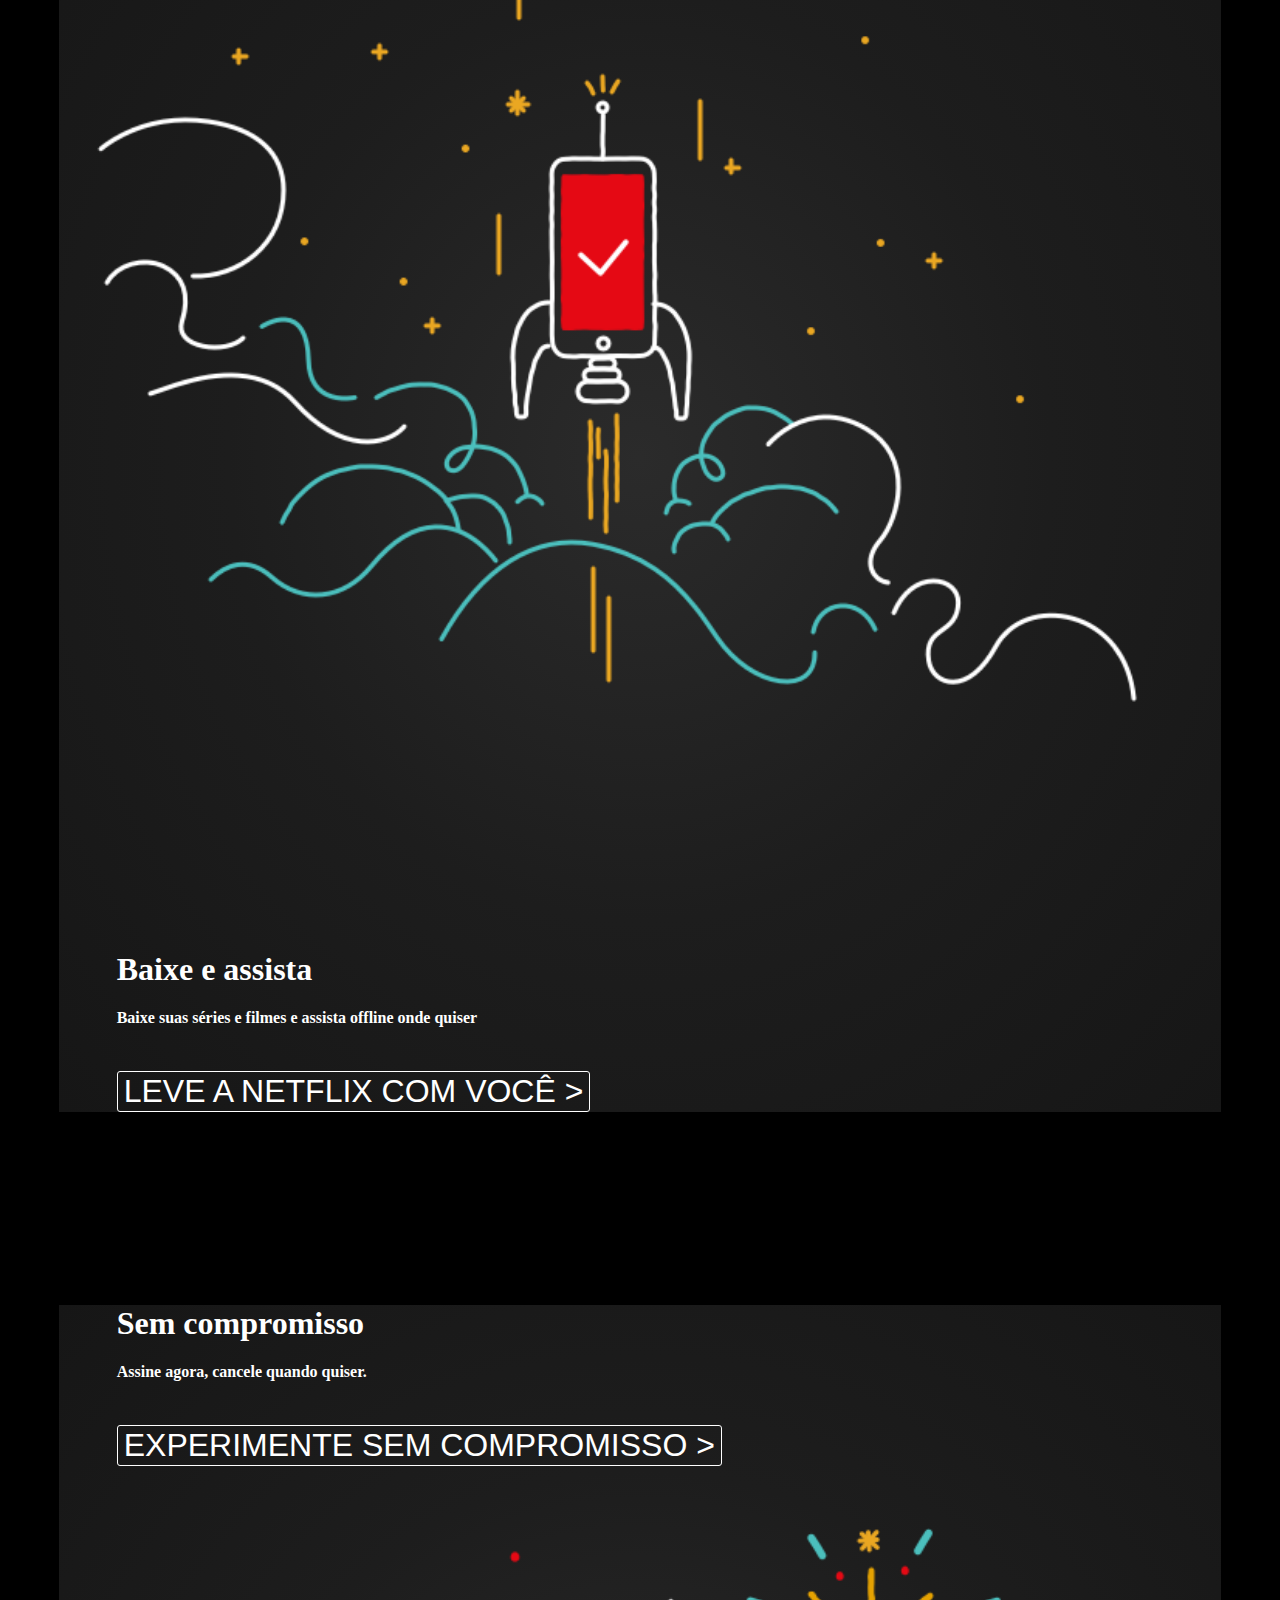
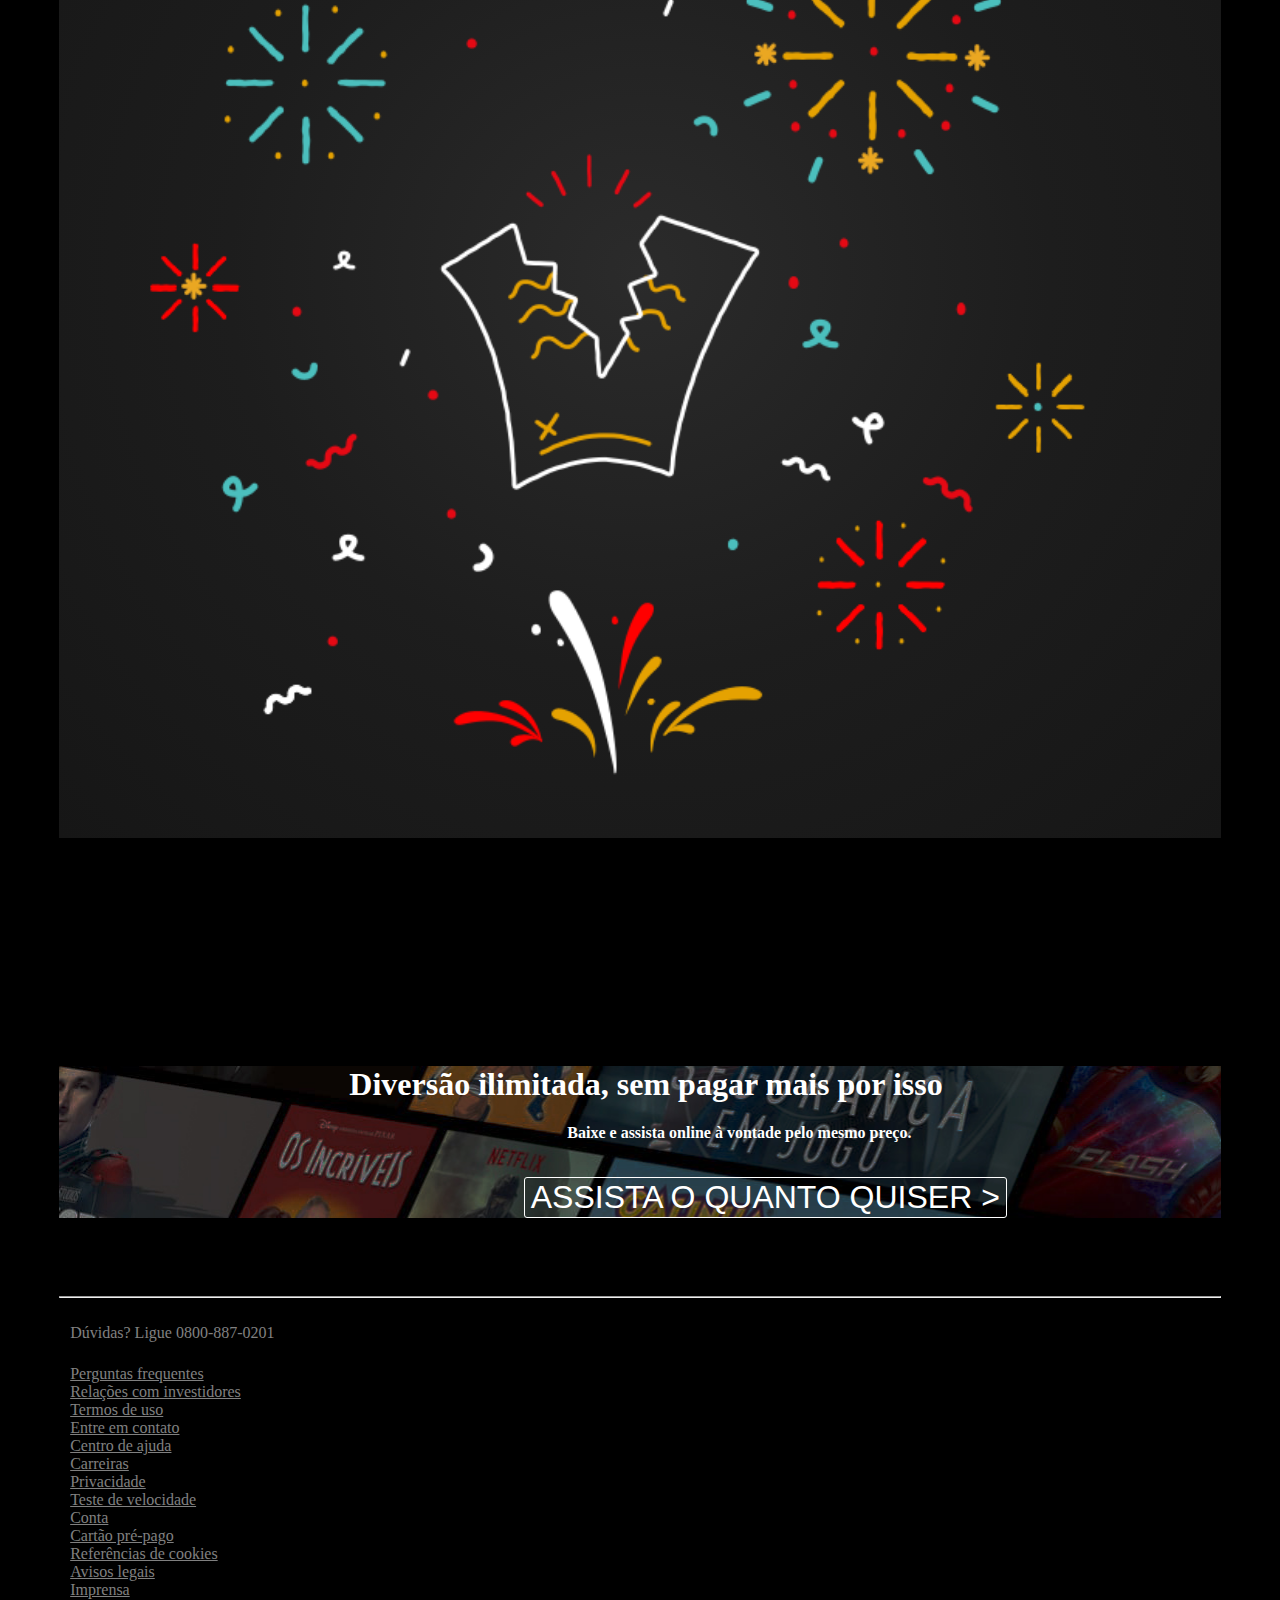
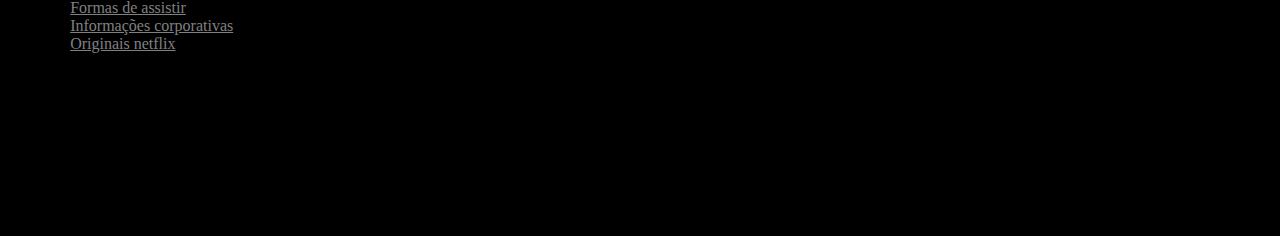
==== commit 161f422a: "Lang me da nota denovo" ====
--- a/html/index.html
+++ b/html/index.html
@@ -6,6 +6,7 @@
   <meta name="viewport" content="width=device-width, initial-scale=1, shrink-to-fit=no">
 
   <!-- Bootstrap CSS -->
+  <link rel="stylesheet" href="https://use.fontawesome.com/releases/v5.5.0/css/all.css" integrity="sha384-B4dIYHKNBt8Bc12p+WXckhzcICo0wtJAoU8YZTY5qE0Id1GSseTk6S+L3BlXeVIU" crossorigin="anonymous">
   <link rel="stylesheet" href="https://stackpath.bootstrapcdn.com/bootstrap/4.1.3/css/bootstrap.min.css" integrity="sha384-MCw98/SFnGE8fJT3GXwEOngsV7Zt27NXFoaoApmYm81iuXoPkFOJwJ8ERdknLPMO" crossorigin="anonymous">
   <link rel="stylesheet" type="text/css" href="../css/css.css">
   <link rel="icon" 
@@ -20,8 +21,8 @@
       <img class="netflixinicio" src="../img/netflix.png">
     </div>
     <div class="col-3">
-      <button class="botaoinicio">Entrar</button>
-      <button class="botaoinicio">ASSISTA UM MÊS GRÁTIS</button>
+      <a href="entrar.html"><button class="botaoinicio">Entrar</button></a>
+      <a href="entrar.html"><button class="botaoinicio">ASSISTA UM MÊS GRÁTIS</button></a>
     </div>
   </nav>
 
@@ -31,7 +32,7 @@
       <div class="col-6 texto1" >
         <h1 id="branco">Todos os seus dispositivos, um só preço</h1>
         <h2 id="branco">Assista no celular, tablet, smart TV ou laptop sem pagar a mais por isso.</h2>
-        <button class="botaocard1">ASSISTA UM MÊS GRÁTIS ></button>
+        <a href="inicio.html"><button class="botaocard1">ASSISTA UM MÊS GRÁTIS ></button></a>
       </div>
       <div class="col-6">
         <img  class="devices" src="../img/devices.png">
@@ -47,7 +48,7 @@
       <div class="col-6 texto2" >
         <h1 id="branco">Baixe e assista</h1>
         <h2 id="branco">Baixe suas séries e filmes e assista offline onde quiser</h2>
-        <button class="botaocard2">LEVE A NETFLIX COM VOCÊ ></button>
+        <a href="inicio.html"><button class="botaocard2">LEVE A NETFLIX COM VOCÊ ></button></a>
       </div>      
     </div>
 
@@ -57,7 +58,7 @@
       <div class="col-6 texto2" >
         <h1 id="branco">Sem compromisso</h1>
         <h2 id="branco">Assine agora, cancele quando quiser.</h2>
-        <button class="botaocard2">EXPERIMENTE SEM COMPROMISSO ></button>
+        <a href="inicio.html"><button class="botaocard2">EXPERIMENTE SEM COMPROMISSO ></button></a>
       </div>
       <div class="col-6">
         <img  class="download" src="../img/commercials.png">
@@ -70,78 +71,80 @@
       <div class="alinhamento3">
         <h1 id="branco" class="h11">Diversão ilimitada, sem pagar mais por isso</h1>
         <h2 id="branco" style="padding-left: 25%">Baixe e assista online à vontade pelo mesmo preço.</h2>
-        <button class="botaocard2" style="margin-left: 20%">ASSISTA O QUANTO QUISER ></button>
+        <a href="inicio.html"><button class="botaocard2" style="margin-left: 20%">ASSISTA O QUANTO QUISER ></button></a>
       </div>
     </div>
 
     <br>
     <hr style="background-color: white">
     <br>
-    <span>Dúvidas? Ligue 0800-887-0201</span>
-    <div class="row" style="margin-top: 2%; margin-left: 1%">
+    <span class="rodape">Dúvidas? Ligue 0800-887-0201</span>
+    <div class="row rodape">
       <div class="col">
         <div class="row">
-          Perguntas frequentes
+          <a href="" style="color: gray">Perguntas frequentes</a>
         </div>
          <div class="row">
-          Relações com investidores
+         <a href="" style="color: gray">Relações com investidores</a> 
         </div>
          <div class="row">
-          Termos de uso
+          <a href="" style="color: gray">Termos de uso</a>
         </div>
          <div class="row">
-          Entre em contato
+          <a href="" style="color: gray">Entre em contato</a>
         </div>
       </div>
 
       <div class="col">
         <div class="row">
-          Centro de ajuda
+          <a href="" style="color: gray">Centro de ajuda</a>
         </div>
          <div class="row">
-          Carreiras
+          <a href="" style="color: gray">Carreiras</a>
         </div>
          <div class="row">
-          Privacidade
+          <a href="" style="color: gray">Privacidade</a>
         </div>
          <div class="row">
-          Teste de velocidade
+          <a href="" style="color: gray">Teste de velocidade</a>
         </div>
       </div>
 
       <div class="col">
         <div class="row">
-          Conta
+          <a href="" style="color: gray">Conta</a>
         </div>
          <div class="row">
-          Cartão pré-pago
+          <a href="" style="color: gray">Cartão pré-pago</a>
         </div>
          <div class="row">
-          Referências de cookies
+          <a href="" style="color: gray">Referências de cookies</a>
         </div>
          <div class="row">
-          Avisos legais
+          <a href="" style="color: gray">Avisos legais</a>
         </div>
       </div>
 
       <div class="col">
         <div class="row">
-          Imprensa
+          <a href="" style="color: gray">Imprensa</a>
         </div>
          <div class="row">
-          Formas de assistir
+          <a href="" style="color: gray">Formas de assistir</a>
         </div>
          <div class="row">
-          Informações corporativas
+          <a href="" style="color: gray">Informações corporativas</a>
         </div>
          <div class="row">
-          Originais netflix
+          <a href="" style="color: gray">Originais netflix</a>
         </div>
       </div>
 
       <div class="col"></div>
+      
+    
+    </div>
 
-    </div>
 
     
   </div>
--- a/css/css.css
+++ b/css/css.css
@@ -1,9 +1,7 @@
 body {
 	background-color: black;
 }
-nav {
-	background-color: black;
-}
+
 
 .netflixinicio {
 	width: 17%;
@@ -101,3 +99,21 @@
 	margin-top: 24%;
 	margin-bottom: 6%;
 }
+
+.rodape{
+	margin-top: 2%; 
+	margin-left: 1%; 
+	color: gray;
+	padding-bottom: 15%;
+}
+
+.login{
+	background-color: rgba(0,0,0,0.8);
+	opacity: 70%;
+	color: white;
+}
+
+.form{
+	background-color: rgb(69,69,69,0.8);
+	border: none;
+}